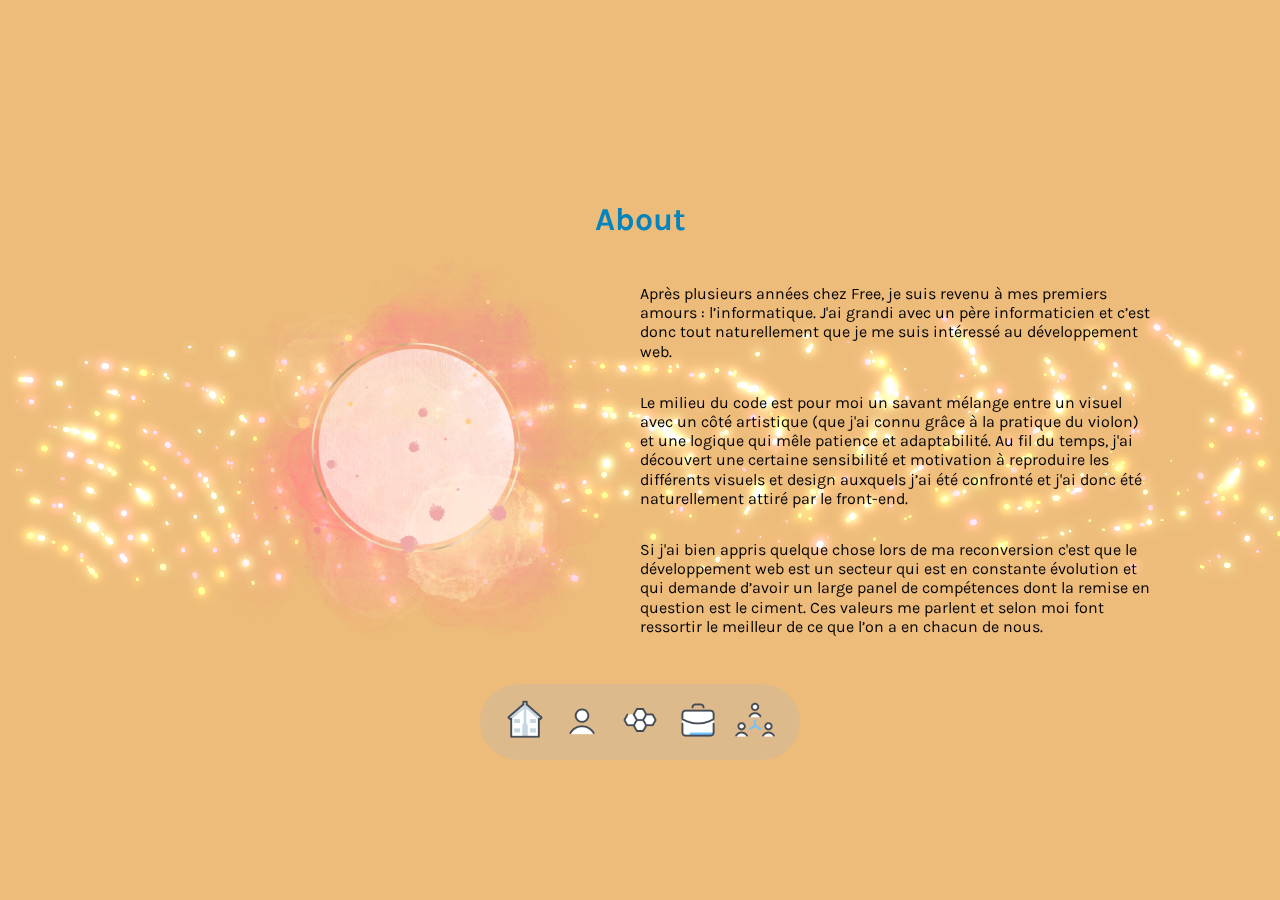
==== about.html @ 2ebbd130 "first push" ====
<!DOCTYPE html>
<html lang="fr" class="no-js">
  <head>
    <meta charset="UTF-8" />
    <meta name="viewport" content="width=device-width, initial-scale=1" />
    <title>Portfolio | Camille VACHER</title>
    <link rel="stylesheet" type="text/css" href="css/global.css" />
    <link rel="stylesheet" type="text/css" href="css/background/base.css" />
    <link rel="stylesheet" type="text/css" href="css/background/bg-safe.css" />
    <link rel="stylesheet" type="text/css" href="css/about.css" />
    <link
      rel="icon"
      type="image/png"
      sizes="96x96"
      href="img/icons8-laptop-96.png"
    />
    <script src="js/utils/head.js"></script>
  </head>
  <body class="animated-bg">
    <main>
      <!--*****ABOUT*****-->
      <div class="content content--canvas">
        <div class="about-container">
          <div class="about-title secondary-lochmara">
            <h1>About</h1>
          </div>
          <div class="about-section">
            <div class="picture-part">
              <img
                src="img/pngtree-pastel-rose.png"
                alt="cercle en pastel rose"
              />
            </div>
            <div class="text-part">
              <p class="p-1">
                Après plusieurs années chez Free, je suis revenu à mes premiers
                amours : l’informatique. J'ai grandi avec un père informaticien
                et c’est donc tout naturellement que je me suis intéressé au
                développement web.
              </p>
              <p class="p-2">
                Le milieu du code est pour moi un savant mélange entre un visuel
                avec un côté artistique (que j'ai connu grâce à la pratique du
                violon) et une logique qui mêle patience et adaptabilité. Au fil
                du temps, j'ai découvert une certaine sensibilité et motivation
                à reproduire les différents visuels et design auxquels j’ai été
                confronté et j'ai donc été naturellement attiré par le
                front-end.
              </p>
              <p class="p-3">
                Si j'ai bien appris quelque chose lors de ma reconversion c'est
                que le développement web est un secteur qui est en constante
                évolution et qui demande d’avoir un large panel de compétences
                dont la remise en question est le ciment. Ces valeurs me parlent
                et selon moi font ressortir le meilleur de ce que l’on a en
                chacun de nous.
              </p>
            </div>
          </div>

          <!--****NAV-SECTION****-->
          <nav class="nav">
            <div class="icons-section">
              <div class="img-container img-home">
                <img
                  src="img/icons8-page-d’accueil-64.png"
                  alt="page d'accueil"
                />
              </div>
              <div class="img-container img-about">
                <img
                  src="img/icons8-utilisateur-sexe-neutre-64.png"
                  alt="about"
                />
              </div>
              <div class="img-container img-skills">
                <img src="img/icons8-nids-d’abeille-64.png" alt="skills" />
              </div>
              <div class="img-container img-projects">
                <img src="img/icons8-mallette-64.png" alt="contact" />
              </div>
              <div class="img-container img-contact">
                <img src="img/icons8-réseau-2-64.png" alt="contact" />
              </div>
            </div>
          </nav>
        </div>
      </div>
    </main>
    <script src="js/utils/noise.min.js"></script>
    <script src="js/utils/util.js"></script>
    <script src="js/utils/swirl.js"></script>
    <script src="js/utils/nav.js"></script>
  </body>
</html>
---- css/global.css ----
/******************/
/***GLOBALS***/
/******************/

@import url("https://fonts.googleapis.com/css2?family=Karla:wght@400;600;700&display=swap");

.primary-biscotti {
  color: #edbc7a;
}
.secondary-lochmara {
  color: #0384bd;
}
.light-alice-blue {
  color: #e5edf8;
}
.light-comtessa {
  color: #e29e93;
}

.standard-button {
  z-index: 2;
  background-color: #e29e93;
  color: #e5edf8;
  width: 15rem;
  padding: 1rem 1rem;
  border: none;
  border-radius: 75px;
  font-size: 1.5rem;
  cursor: pointer;
  font-weight: bold;
}

.standard-button:hover {
  background-color: #e5edf8;
  color: #e29e93;
  font-weight: bold;
}

.nav {
  z-index: 2;
  color: #e5edf8;
  border-radius: 75px;
  margin-top: 6rem;
  text-align: center;
  width: 20rem;
  padding: 1rem 1rem;
  font-size: 1.5rem;
  -webkit-backdrop-filter: blur(10px); /* assure la compatibilité avec safari */
  backdrop-filter: blur(10px);
  background-color: rgba(182, 182, 182, 0.3);
}

.icon-nav {
  z-index: 3;
}

.icons-section {
  display: flex;
  justify-content: space-around;
  width: 100%;
}

.img-container img {
  cursor: pointer;
  width: 2.5rem;
}

.img-container:hover {
  transform: scale(1.1);
}

/************/
/***RESET***/
/***********/

html,
body {
  padding: 0;
  margin: 0;
}

a {
  color: inherit;
  text-decoration: none;
}

* {
  box-sizing: border-box;
  font-family: "Karla", sans-serif;
}

html,
body,
div,
span,
applet,
object,
iframe,
h1,
h2,
h3,
h4,
h5,
h6,
p,
blockquote,
pre,
a,
abbr,
acronym,
address,
big,
cite,
code,
del,
dfn,
em,
img,
ins,
kbd,
q,
s,
samp,
small,
strike,
strong,
sub,
sup,
tt,
var,
b,
u,
i,
center,
dl,
dt,
dd,
ol,
ul,
li,
fieldset,
form,
label,
legend,
table,
caption,
tbody,
tfoot,
thead,
tr,
th,
td,
article,
aside,
canvas,
details,
embed,
figure,
figcaption,
footer,
header,
hgroup,
menu,
nav,
output,
ruby,
section,
summary,
time,
mark,
audio,
video {
  margin: 0;
  padding: 0;
  border: 0;
  font-size: 100%;
  font: inherit;
  vertical-align: baseline;
}
/* HTML5 display-role reset for older browsers */
article,
aside,
details,
figcaption,
figure,
footer,
header,
hgroup,
menu,
nav,
section {
  display: block;
}
body {
  line-height: 1;
}
ol,
ul {
  list-style: none;
}
blockquote,
q {
  quotes: none;
}
blockquote:before,
blockquote:after,
q:before,
q:after {
  content: "";
  content: none;
}
table {
  border-collapse: collapse;
  border-spacing: 0;
}
---- css/background/base.css ----
.animated-bg {
  --color-text: #ff53ff;
  --color-link: #3c48fa;
  --color-link-hover: #fff;
}
---- css/background/bg-safe.css ----
html,
body {
  background: #edbc7a;
}
---- css/about.css ----
.about-container {
  z-index: 2;
  display: flex;
  flex-direction: column;
  width: 100vw;
  height: calc(100vh - 13rem);
  justify-content: center;
  align-items: center;
}

.about-title {
  z-index: 2;
  font-size: 2rem;
  font-weight: bold;
  margin-top: 17rem;
}

.about-section {
  z-index: 2;
  display: flex;
  align-items: center;
}

.picture-part {
  width: 50%;
  display: flex;
  justify-content: flex-end;
}

.picture-part img {
  width: 70%;
}

.text-part {
  width: 50%;
}

.text-part p {
  width: 80%;
  line-height: 1.2rem;
}

.p-1,
.p-2 {
  margin-bottom: 2rem;
}

.nav {
  margin-top: 0;
}

@media screen and (min-width: 1500px) {
  .text-part p {
    font-size: 1.2rem;
  }
}
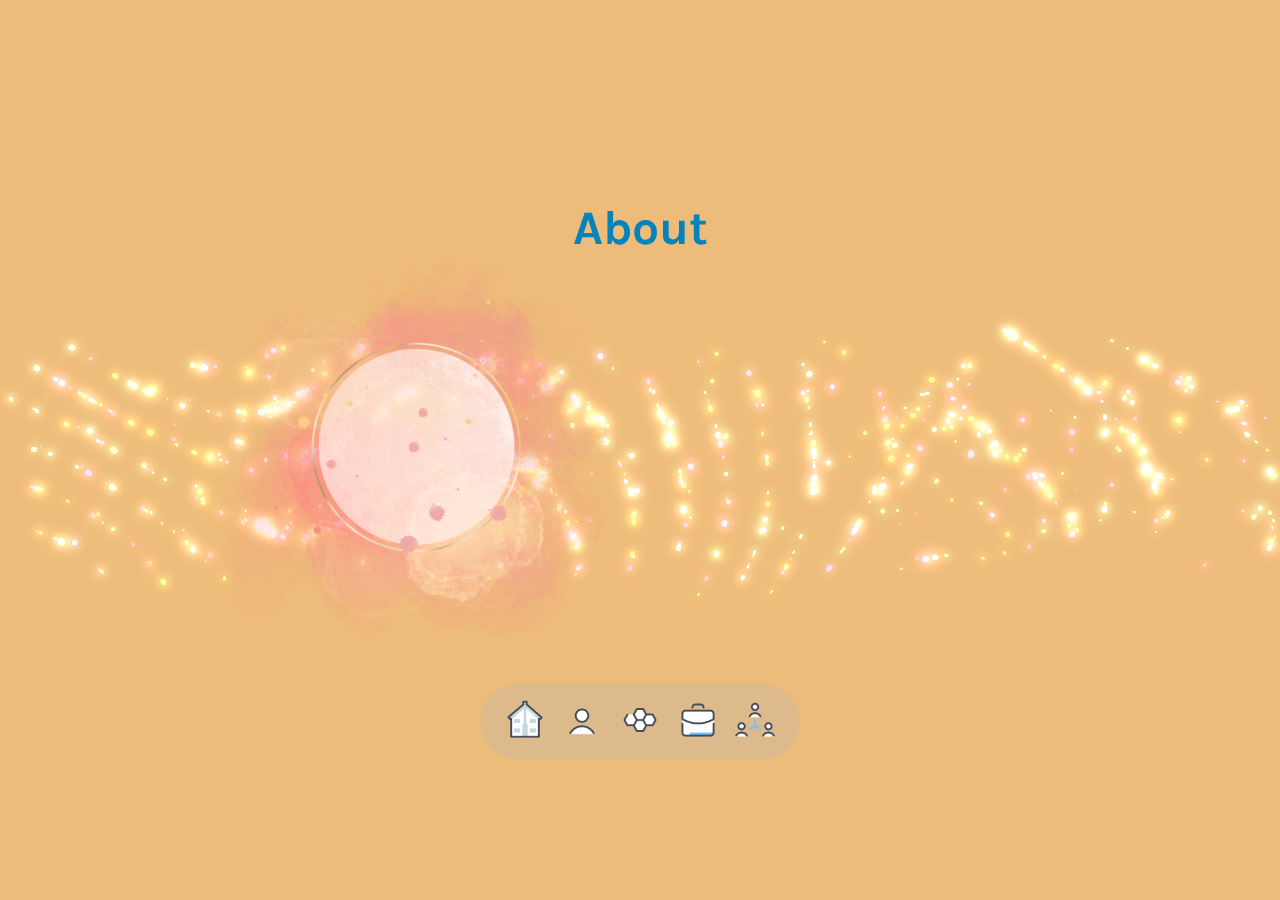
==== commit 68cac03f: "adding about page and animations" ====
--- a/about.html
+++ b/about.html
@@ -22,7 +22,7 @@
       <div class="content content--canvas">
         <div class="about-container">
           <div class="about-title secondary-lochmara">
-            <h1>About</h1>
+            <h1 class="title-effect"></h1>
           </div>
           <div class="about-section">
             <div class="picture-part">
@@ -91,5 +91,6 @@
     <script src="js/utils/util.js"></script>
     <script src="js/utils/swirl.js"></script>
     <script src="js/utils/nav.js"></script>
+    <script src="js/about.js"></script>
   </body>
 </html>
--- a/css/about.css
+++ b/css/about.css
@@ -10,9 +10,14 @@
 
 .about-title {
   z-index: 2;
-  font-size: 2rem;
   font-weight: bold;
   margin-top: 17rem;
+  font-size: 3rem;
+  height: 2rem;
+}
+
+.title-effect {
+  height: 100%;
 }
 
 .about-section {
@@ -25,6 +30,7 @@
   width: 50%;
   display: flex;
   justify-content: flex-end;
+  animation: pictureIn 2.5s, float 3s ease-in-out 2.5s infinite;
 }
 
 .picture-part img {
@@ -45,8 +51,55 @@
   margin-bottom: 2rem;
 }
 
+.p-1 {
+  animation: fade 1.5s linear 1s forwards;
+  opacity: 0;
+}
+
+.p-2 {
+  animation: fade 1.5s linear 2s forwards;
+  opacity: 0;
+}
+
+.p-3 {
+  animation: fade 1.5s linear 3s forwards;
+  opacity: 0;
+}
+
 .nav {
   margin-top: 0;
+}
+
+@keyframes pictureIn {
+  0% {
+    transform: translatey(100%);
+    opacity: 0;
+  }
+  100% {
+    transform: translatey(0);
+    opacity: 1;
+  }
+}
+
+@keyframes float {
+  0% {
+    transform: translatey(0);
+  }
+  50% {
+    transform: translatey(-5%);
+  }
+  100% {
+    transform: translatey(0);
+  }
+}
+
+@keyframes fade {
+  0% {
+    opacity: 0;
+  }
+  100% {
+    opacity: 1;
+  }
 }
 
 @media screen and (min-width: 1500px) {
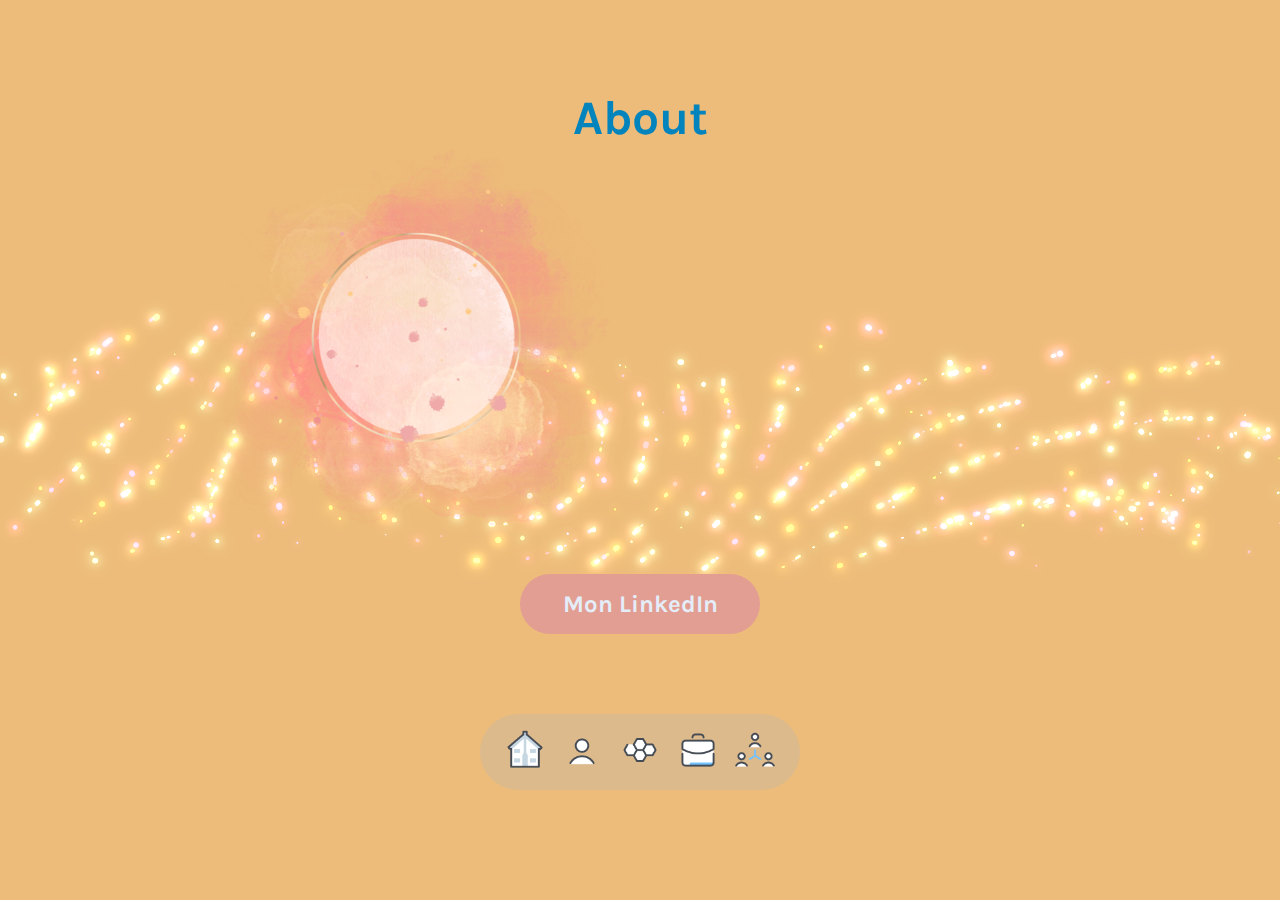
==== commit 77b345c1: "building projects page" ====
--- a/about.html
+++ b/about.html
@@ -57,7 +57,11 @@
               </p>
             </div>
           </div>
-
+          <a target="_blank" href="https://www.linkedin.com/in/camille-vacher/">
+            <button class="standard-button about-button">
+              Mon LinkedIn
+            </button></a
+          >
           <!--****NAV-SECTION****-->
           <nav class="nav">
             <div class="icons-section">
--- a/css/global.css
+++ b/css/global.css
@@ -5,16 +5,16 @@
 @import url("https://fonts.googleapis.com/css2?family=Karla:wght@400;600;700&display=swap");
 
 .primary-biscotti {
-  color: #edbc7a;
+  color: rgb(237, 186, 120);
 }
 .secondary-lochmara {
-  color: #0384bd;
+  color: rgb(3, 132, 189);
 }
 .light-alice-blue {
-  color: #e5edf8;
+  color: rgb(229, 237, 248);
 }
 .light-comtessa {
-  color: #e29e93;
+  color: rgb(226, 158, 147);
 }
 
 .standard-button {
--- a/css/about.css
+++ b/css/about.css
@@ -11,7 +11,7 @@
 .about-title {
   z-index: 2;
   font-weight: bold;
-  margin-top: 17rem;
+  margin-top: 12rem;
   font-size: 3rem;
   height: 2rem;
 }
@@ -66,6 +66,11 @@
   opacity: 0;
 }
 
+a {
+  z-index: 2;
+  margin-bottom: 5rem;
+}
+
 .nav {
   margin-top: 0;
 }
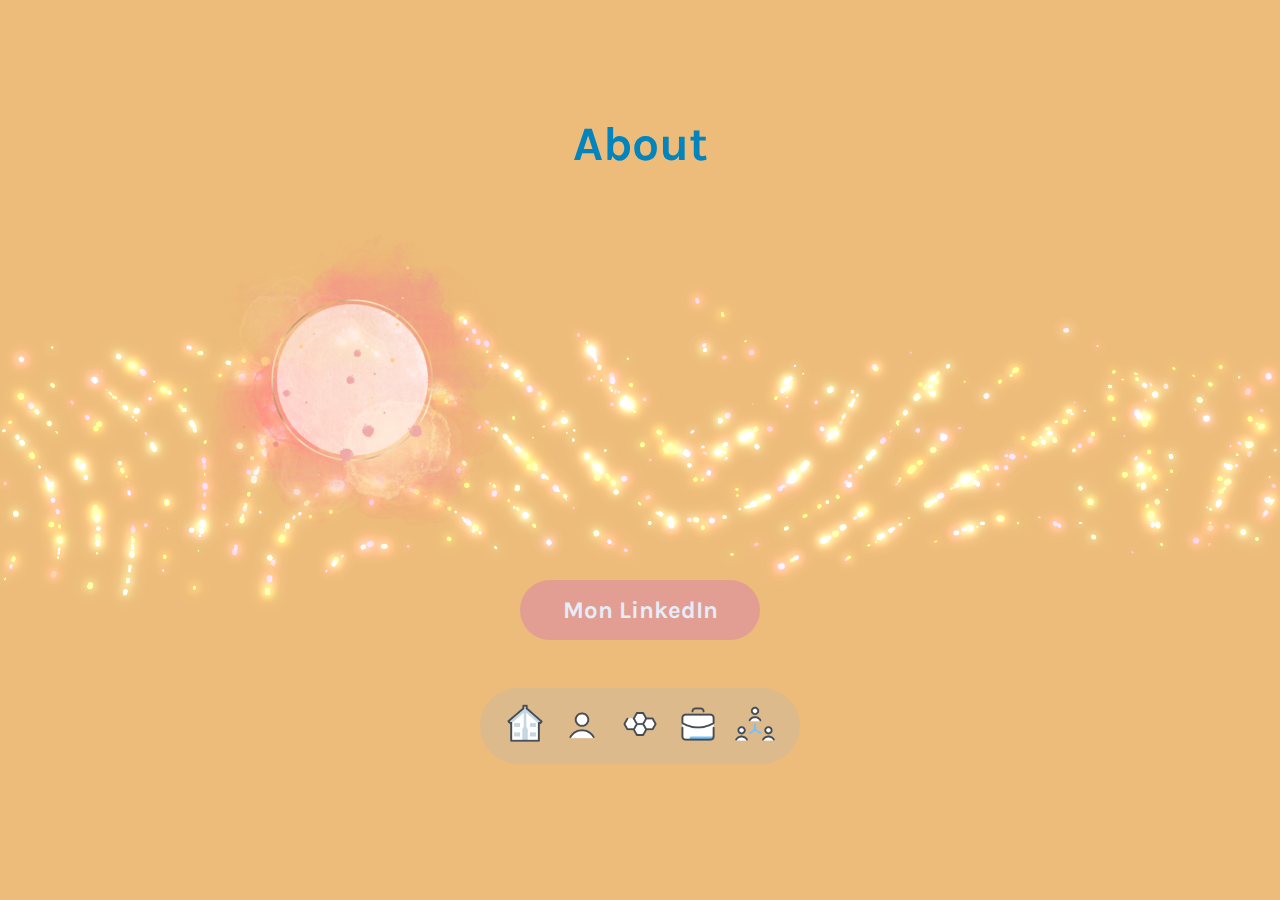
==== commit 61119be3: "pushing before canva bg correct" ====
--- a/about.html
+++ b/about.html
@@ -57,6 +57,7 @@
               </p>
             </div>
           </div>
+
           <a target="_blank" href="https://www.linkedin.com/in/camille-vacher/">
             <button class="standard-button about-button">
               Mon LinkedIn
--- a/css/global.css
+++ b/css/global.css
@@ -66,7 +66,7 @@
 }
 
 .img-container:hover {
-  transform: scale(1.1);
+  transform: scale(1.2);
 }
 
 /************/
--- a/css/about.css
+++ b/css/about.css
@@ -12,6 +12,7 @@
   z-index: 2;
   font-weight: bold;
   margin-top: 12rem;
+  margin-bottom: 3rem;
   font-size: 3rem;
   height: 2rem;
 }
@@ -24,25 +25,33 @@
   z-index: 2;
   display: flex;
   align-items: center;
+  width: 90%;
+  margin: 0 auto;
 }
 
 .picture-part {
   width: 50%;
   display: flex;
-  justify-content: flex-end;
+  justify-content: center;
   animation: pictureIn 2.5s, float 3s ease-in-out 2.5s infinite;
 }
 
 .picture-part img {
-  width: 70%;
+  width: 60%;
 }
 
 .text-part {
   width: 50%;
+  margin-left: 0;
+  backdrop-filter: blur(10px);
+  background-color: rgba(229, 239, 248, 0.3);
+  border-radius: 30px;
+  padding: 1.5rem;
+  animation: fade 1.5s linear 0.5s forwards;
+  opacity: 0;
 }
 
 .text-part p {
-  width: 80%;
   line-height: 1.2rem;
 }
 
@@ -68,7 +77,7 @@
 
 a {
   z-index: 2;
-  margin-bottom: 5rem;
+  margin-bottom: 3rem;
 }
 
 .nav {
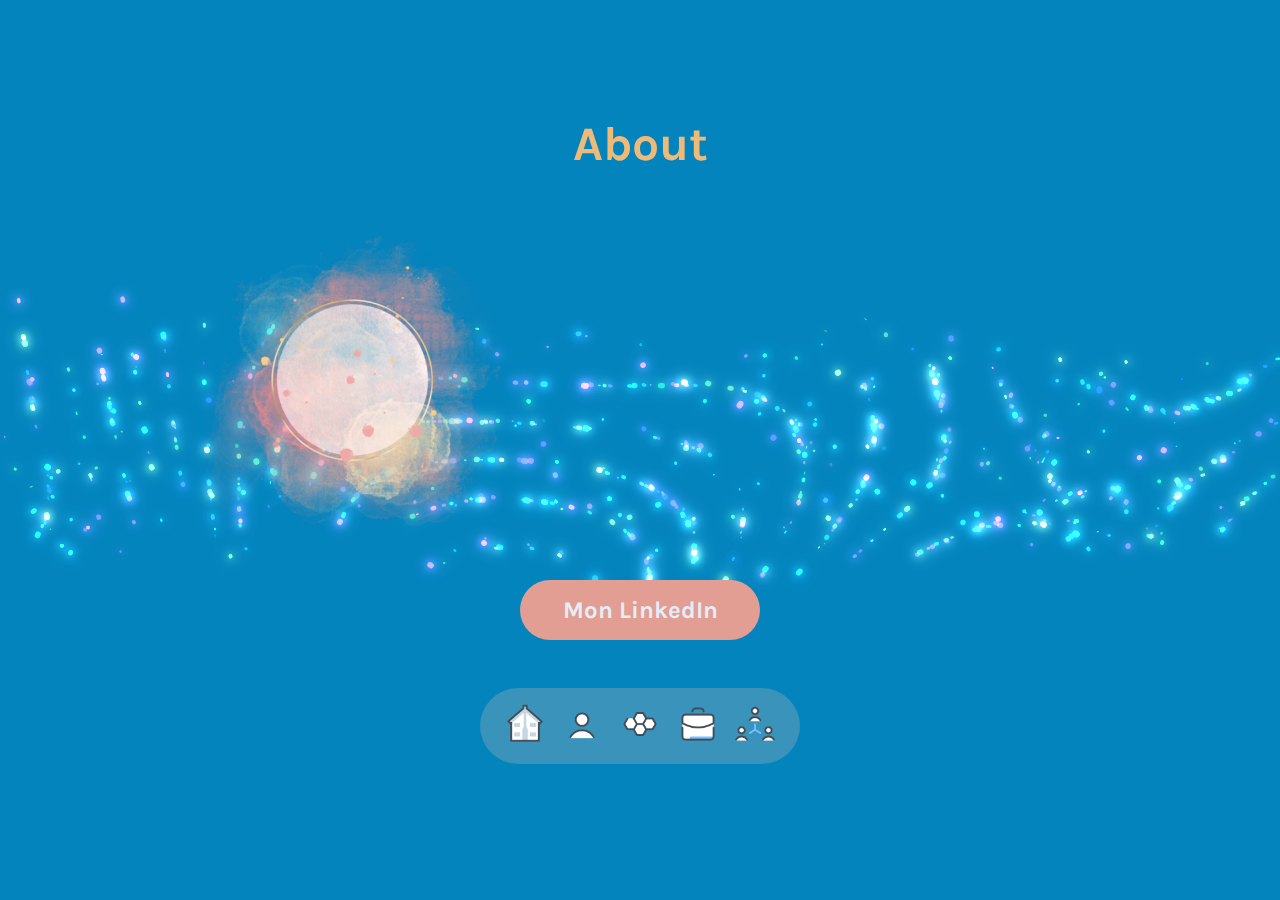
==== commit d8270b50: "adjusting responsive/project page and beginning contact" ====
--- a/about.html
+++ b/about.html
@@ -21,7 +21,7 @@
       <!--*****ABOUT*****-->
       <div class="content content--canvas">
         <div class="about-container">
-          <div class="about-title secondary-lochmara">
+          <div class="about-title primary-biscotti">
             <h1 class="title-effect"></h1>
           </div>
           <div class="about-section">
@@ -31,7 +31,7 @@
                 alt="cercle en pastel rose"
               />
             </div>
-            <div class="text-part">
+            <div class="text-part light-alice-blue">
               <p class="p-1">
                 Après plusieurs années chez Free, je suis revenu à mes premiers
                 amours : l’informatique. J'ai grandi avec un père informaticien
@@ -44,8 +44,7 @@
                 violon) et une logique qui mêle patience et adaptabilité. Au fil
                 du temps, j'ai découvert une certaine sensibilité et motivation
                 à reproduire les différents visuels et design auxquels j’ai été
-                confronté et j'ai donc été naturellement attiré par le
-                front-end.
+                confronté et j'ai donc été vite attiré par le front-end.
               </p>
               <p class="p-3">
                 Si j'ai bien appris quelque chose lors de ma reconversion c'est
--- a/css/background/base.css
+++ b/css/background/base.css
@@ -2,4 +2,5 @@
   --color-text: #ff53ff;
   --color-link: #3c48fa;
   --color-link-hover: #fff;
+  position: relative;
 }
--- a/css/background/bg-safe.css
+++ b/css/background/bg-safe.css
@@ -1,4 +1,4 @@
 html,
 body {
-  background: #edbc7a;
+  background: #0384bd;
 }
